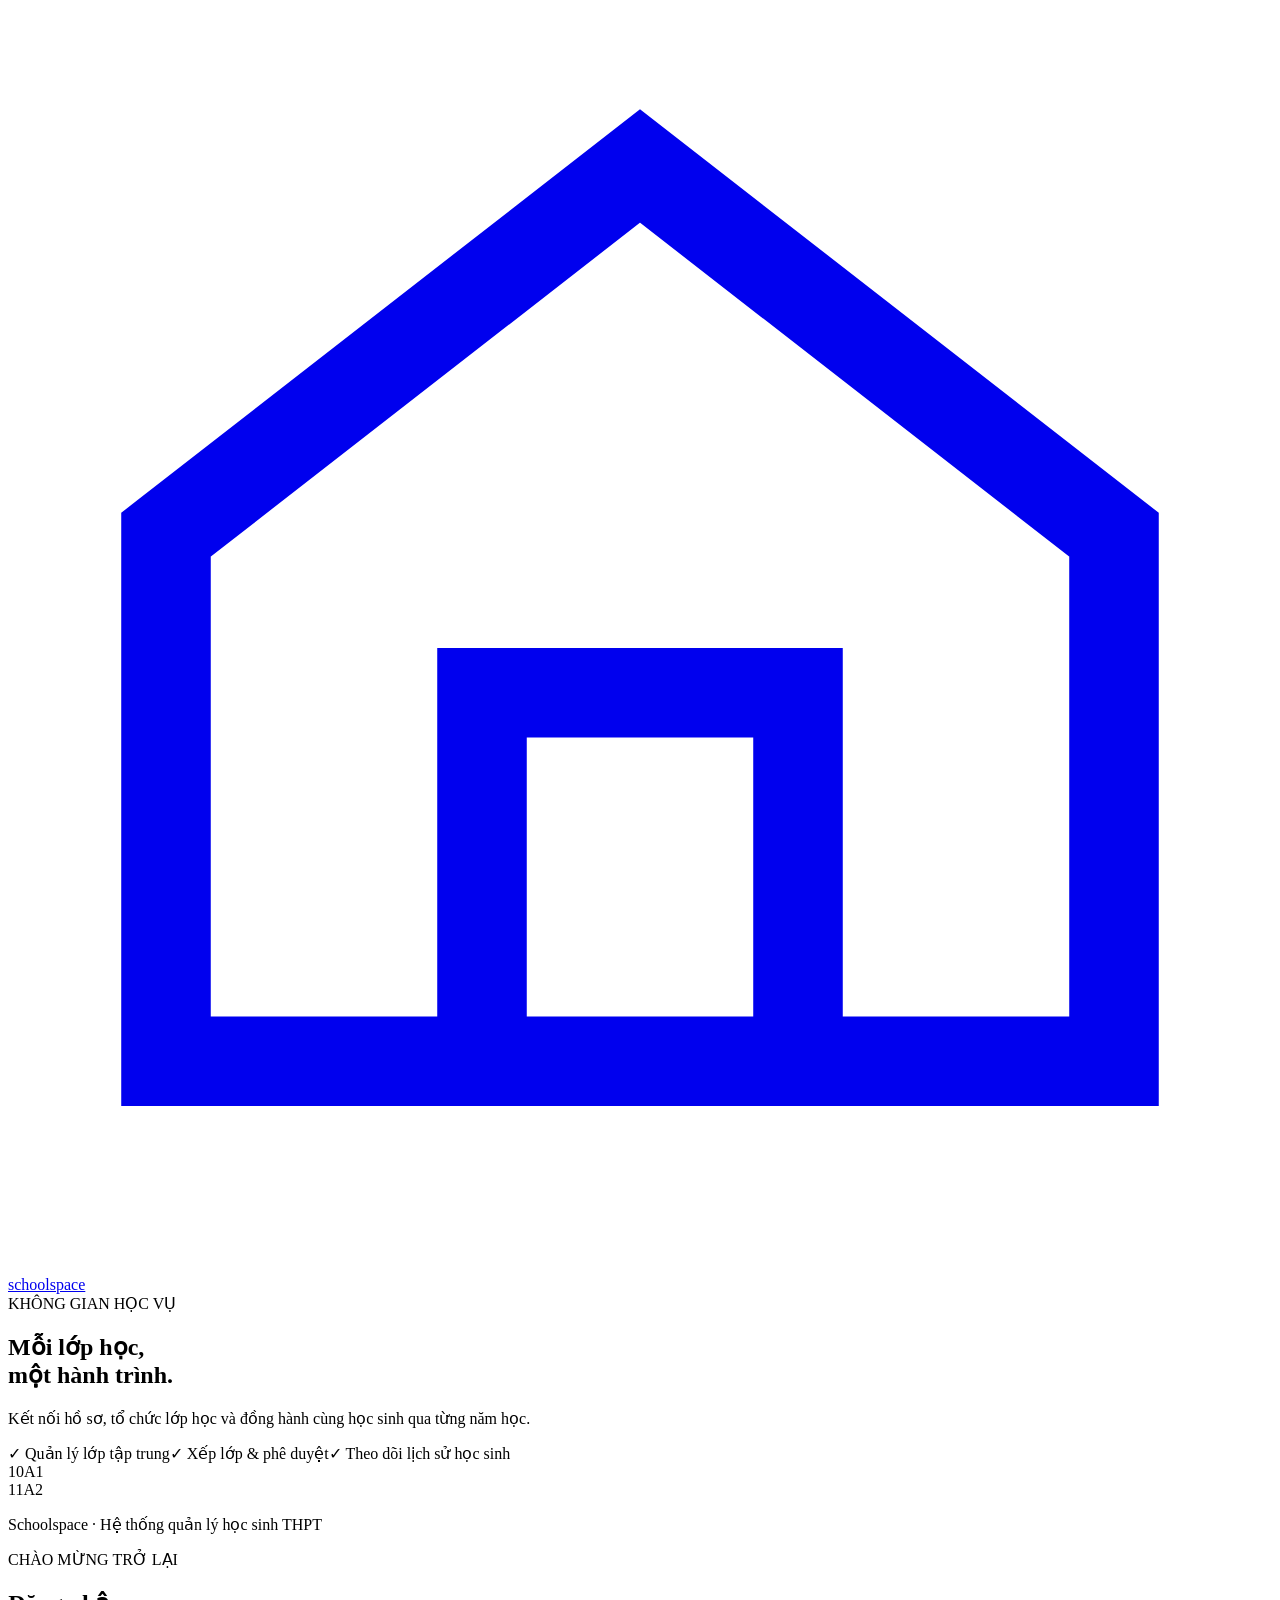
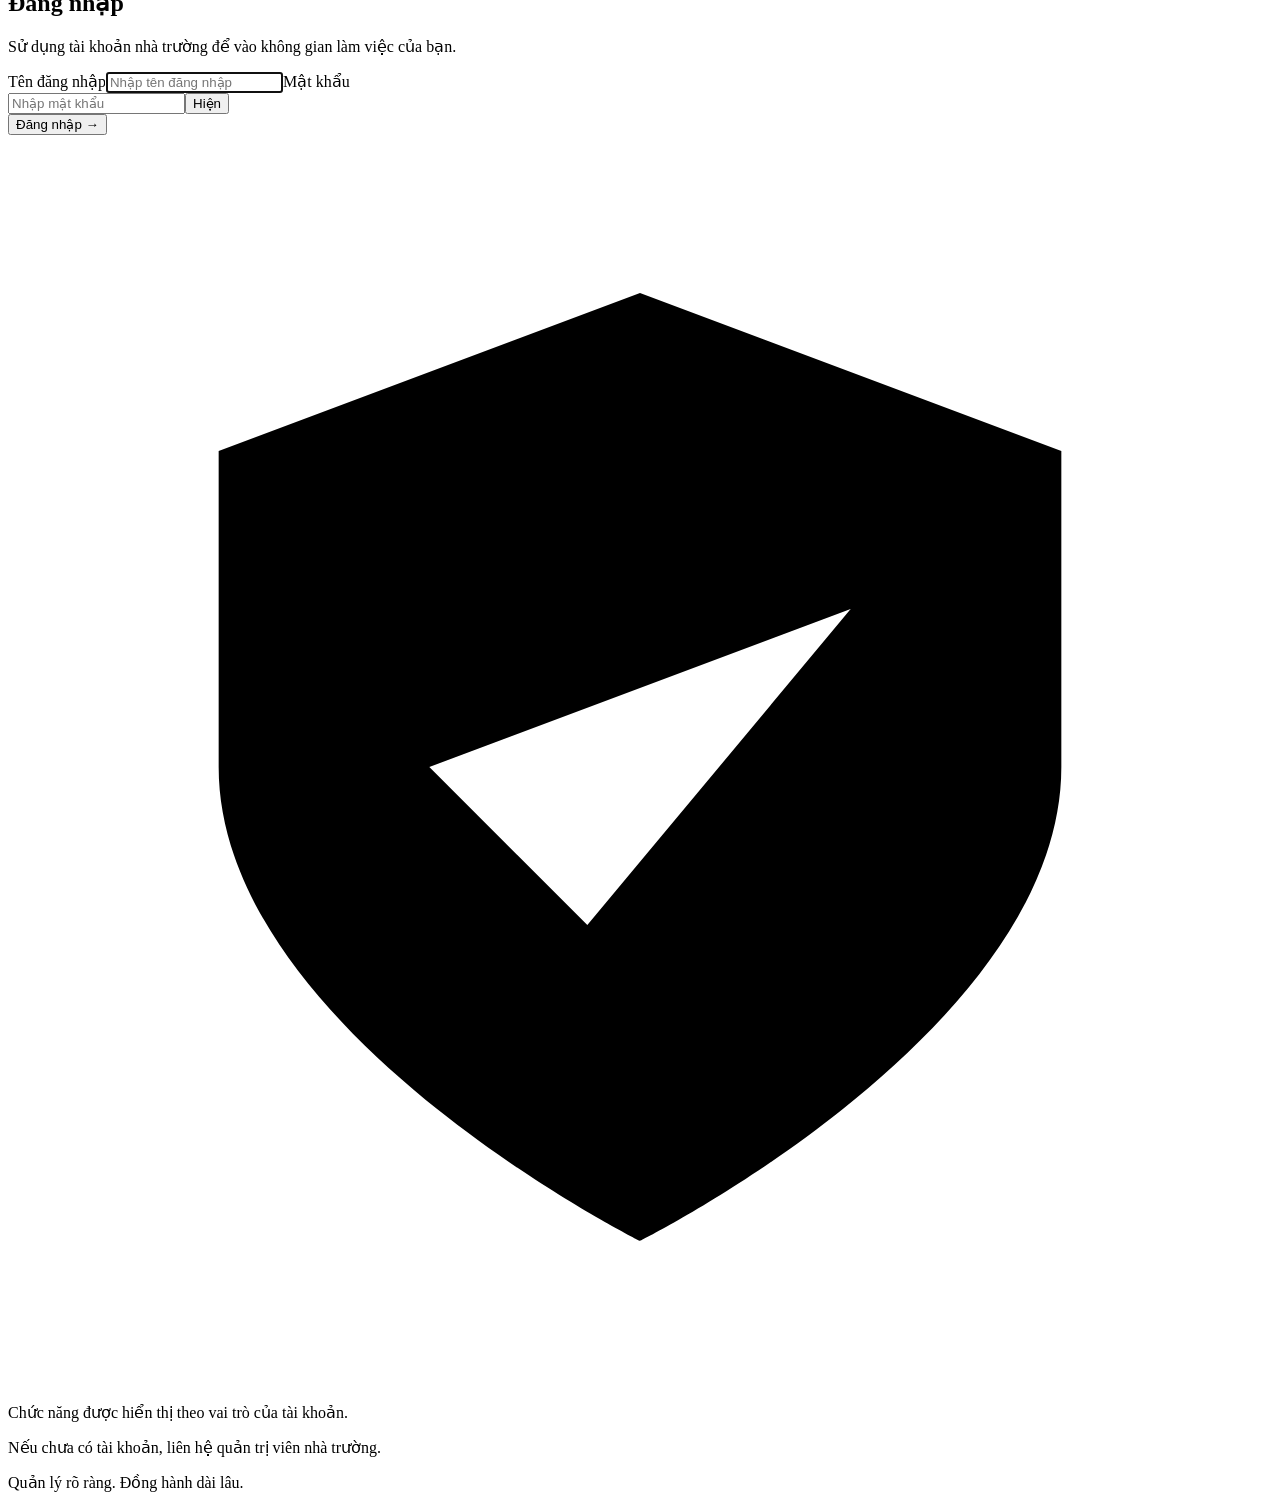
==== src/main/resources/static/login.html @ 65bbe3f7 "update" ====
<!doctype html><html lang="vi"><head><meta charset="utf-8"><meta name="viewport" content="width=device-width,initial-scale=1"><meta name="theme-color" content="#137b71"><title>Đăng nhập · Schoolspace</title><link rel="stylesheet" href="/vendor/bootstrap/bootstrap.min.css"><link rel="stylesheet" href="/css/school.css"><link rel="stylesheet" href="/css/login.css"></head>
<body class="login-page"><main class="login-shell"><section class="login-story" aria-label="Schoolspace"><a class="login-brand" href="/login.html"><span class="login-logo"><svg viewBox="0 0 24 24" fill="none" stroke="currentColor" stroke-width="1.7"><path d="m3 10 9-7 9 7v10H3zM9 20v-7h6v7"/></svg></span>schoolspace</a><div class="story-copy"><span class="story-eyebrow">KHÔNG GIAN HỌC VỤ</span><h1>Mỗi lớp học,<br>một hành trình.</h1><p>Kết nối hồ sơ, tổ chức lớp học và đồng hành cùng học sinh qua từng năm học.</p><div class="story-features"><span>✓ Quản lý lớp tập trung</span><span>✓ Xếp lớp & phê duyệt</span><span>✓ Theo dõi lịch sử học sinh</span></div></div><div class="story-art" aria-hidden="true"><div class="art-orbit orbit-one"></div><div class="art-orbit orbit-two"></div><div class="art-card art-card-one"><span>10A1</span><i></i><i></i><i></i></div><div class="art-card art-card-two"><span>11A2</span><i></i><i></i><i></i></div><div class="art-dot"></div></div><p class="story-footer">Schoolspace · Hệ thống quản lý học sinh THPT</p></section>
<section class="login-form-panel"><div class="login-form-wrap"><span class="eyebrow">CHÀO MỪNG TRỞ LẠI</span><h2>Đăng nhập</h2><p class="login-lead">Sử dụng tài khoản nhà trường để vào không gian làm việc của bạn.</p><form id="loginForm"><div id="loginError" class="alert alert-danger d-none" role="alert"></div><label class="form-label" for="username">Tên đăng nhập</label><input id="username" class="form-control" name="username" autocomplete="username" maxlength="100" placeholder="Nhập tên đăng nhập" required autofocus><label class="form-label mt-4" for="password">Mật khẩu</label><div class="password-field"><input id="password" class="form-control" name="password" type="password" autocomplete="current-password" maxlength="72" placeholder="Nhập mật khẩu" required><button id="togglePassword" class="password-toggle" type="button" aria-label="Hiện mật khẩu" aria-pressed="false">Hiện</button></div><button type="submit" class="btn btn-primary w-100 login-submit" id="loginSubmit">Đăng nhập <span aria-hidden="true">→</span></button></form><div class="login-note"><svg viewBox="0 0 24 24" class="icon"><path d="m12 3 8 3v6c0 5-8 9-8 9s-8-4-8-9V6zM8 12l3 3 5-6"/></svg><span>Chức năng được hiển thị theo vai trò của tài khoản.</span></div><details id="localAccounts" class="local-accounts" hidden><summary>Tài khoản dùng thử trên localhost</summary><div><p><strong>Giáo vụ:</strong> <code>uc09_local_giaovu</code></p><p><strong>Ban Giám hiệu:</strong> <code>uc09_local_bgh</code></p><p class="mb-0">Mật khẩu demo: <code>Test@12345</code></p></div></details><p class="login-help">Nếu chưa có tài khoản, liên hệ quản trị viên nhà trường.</p></div><footer>Quản lý rõ ràng. Đồng hành dài lâu.</footer></section></main><script type="module" src="/js/login.js"></script></body></html>
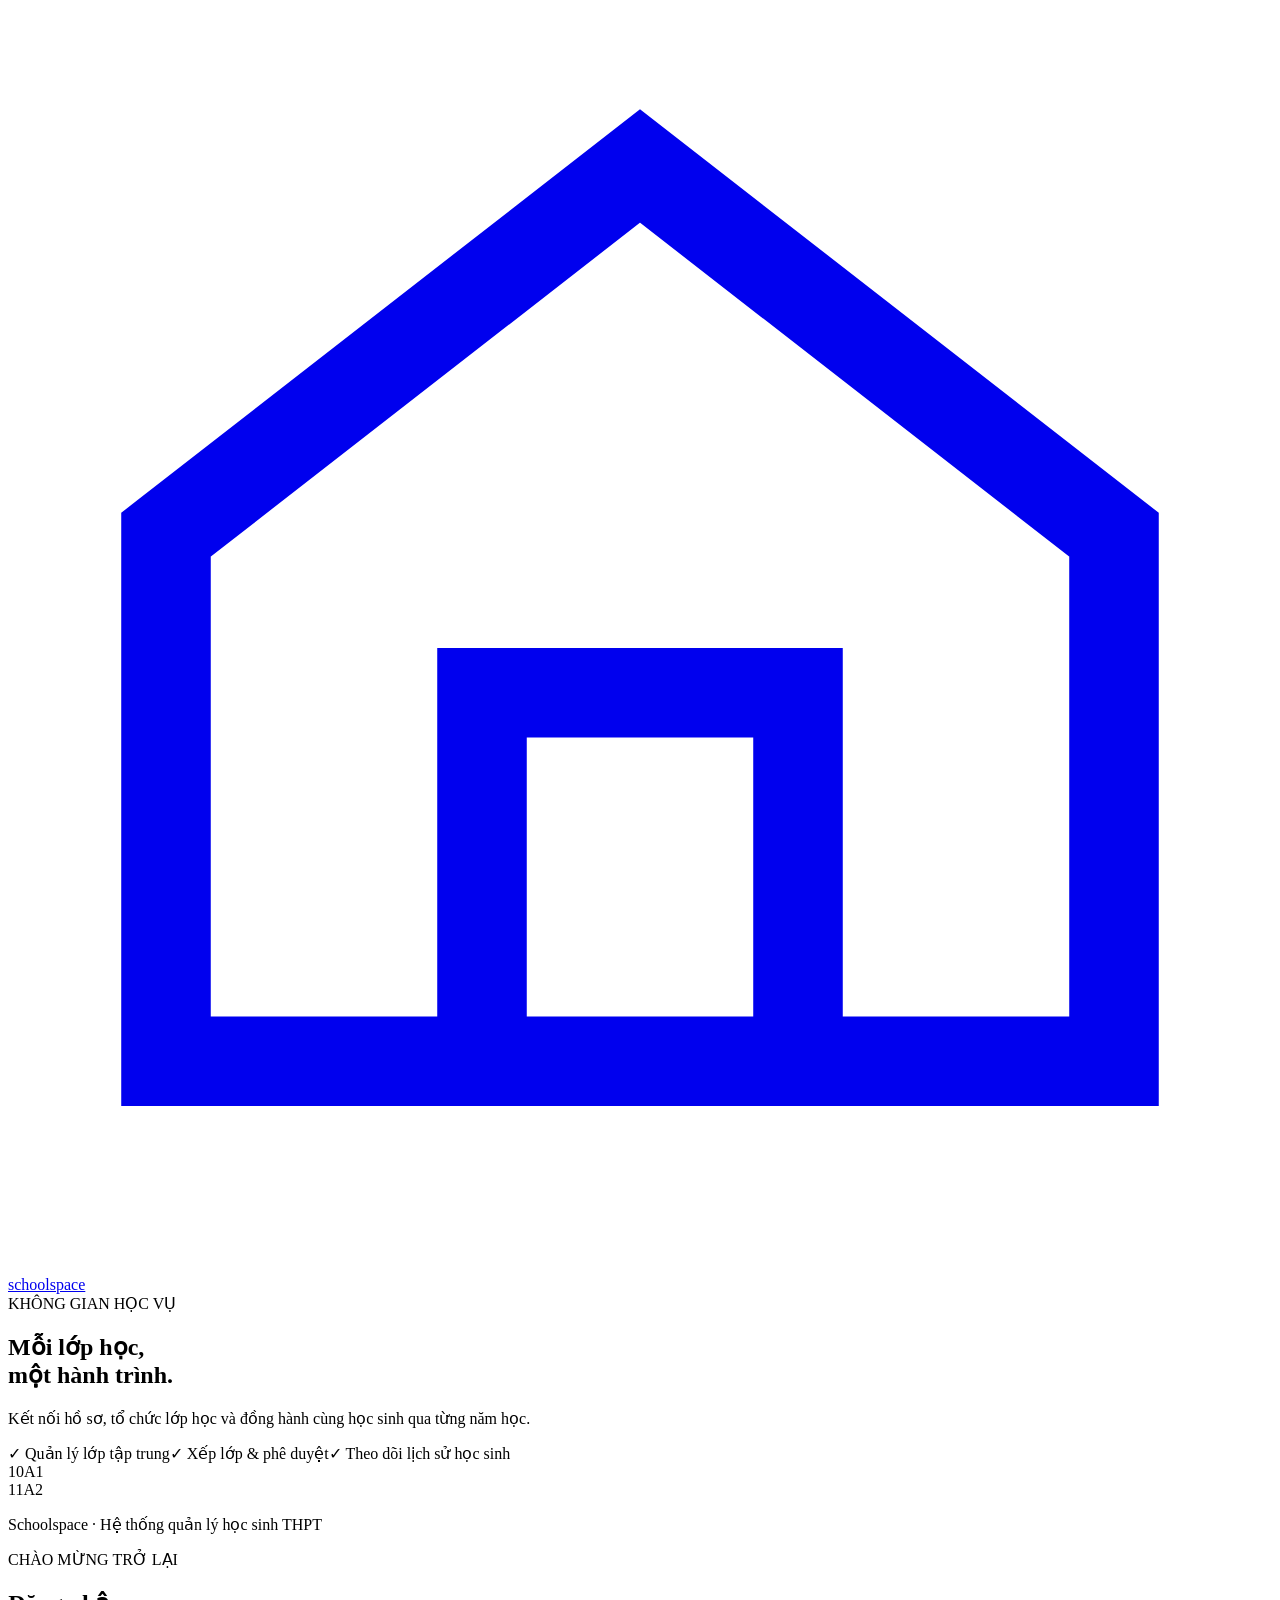
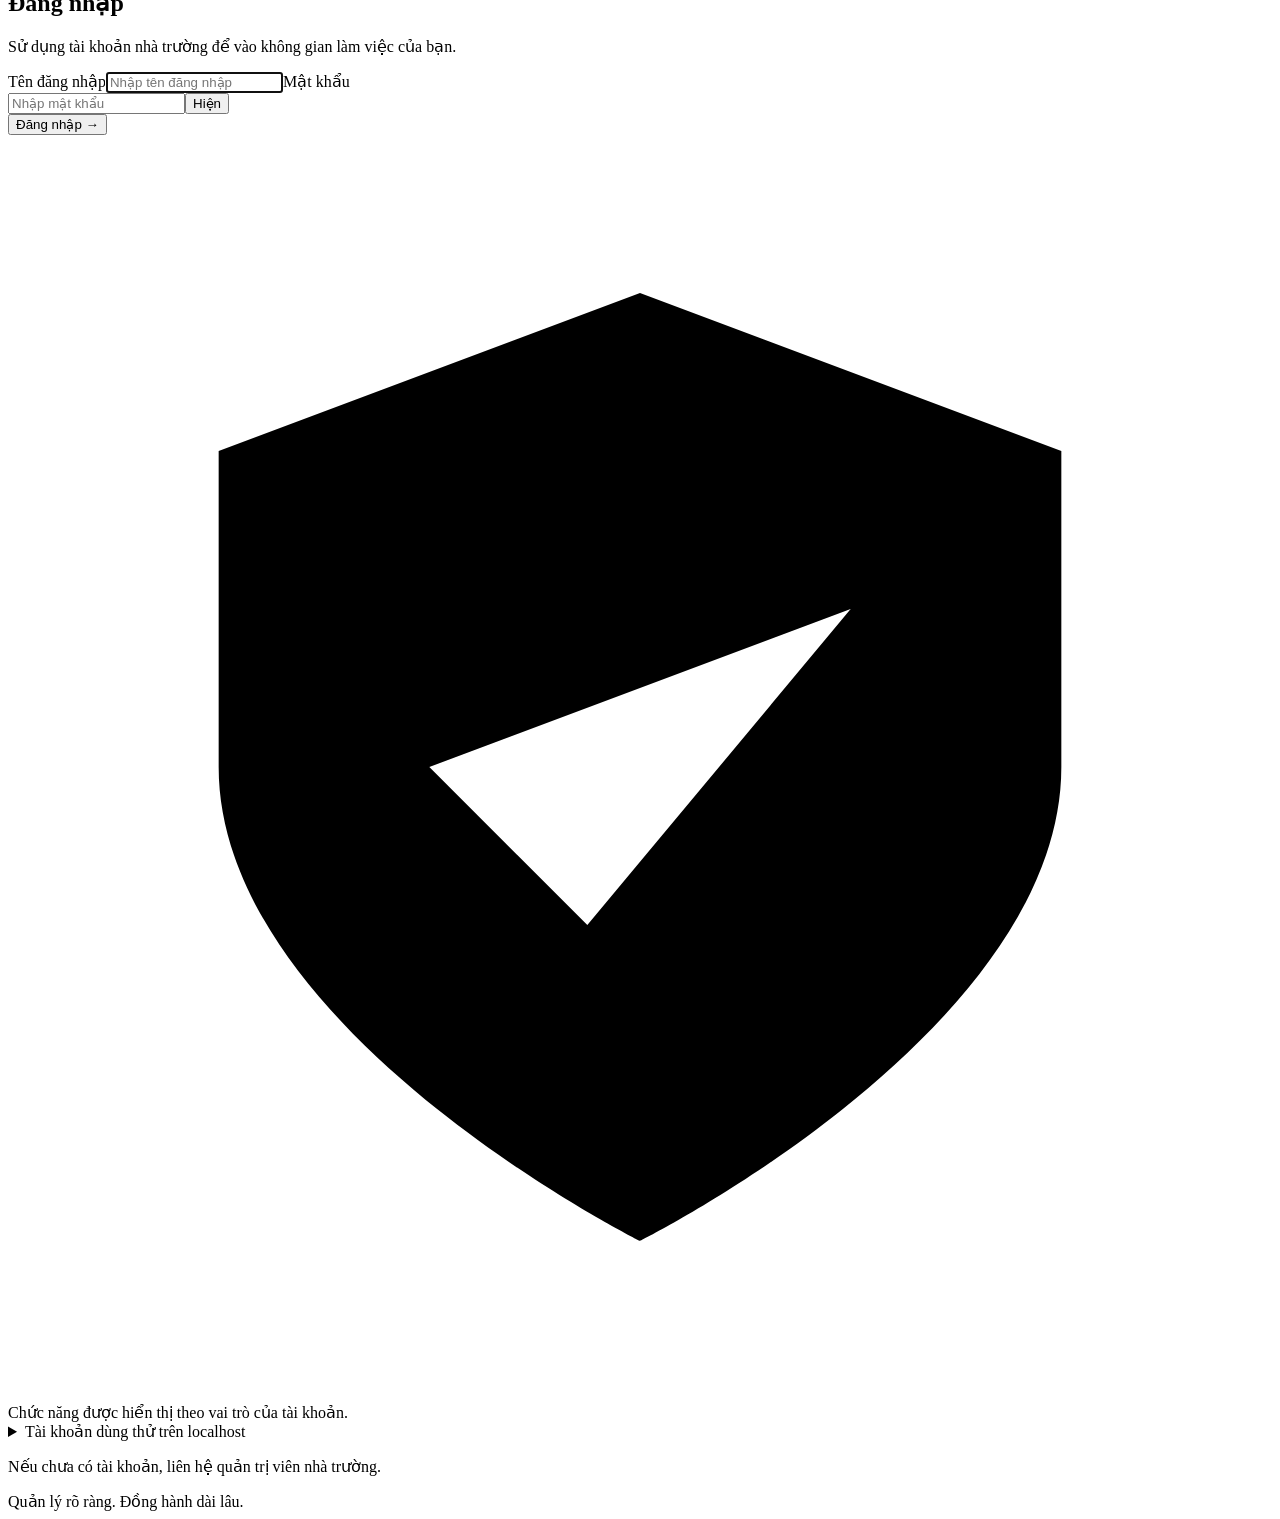
==== commit 7b9d36f7: "update" ====
--- a/src/main/resources/static/login.html
+++ b/src/main/resources/static/login.html
@@ -1,3 +1,125 @@
-<!doctype html><html lang="vi"><head><meta charset="utf-8"><meta name="viewport" content="width=device-width,initial-scale=1"><meta name="theme-color" content="#137b71"><title>Đăng nhập · Schoolspace</title><link rel="stylesheet" href="/vendor/bootstrap/bootstrap.min.css"><link rel="stylesheet" href="/css/school.css"><link rel="stylesheet" href="/css/login.css"></head>
-<body class="login-page"><main class="login-shell"><section class="login-story" aria-label="Schoolspace"><a class="login-brand" href="/login.html"><span class="login-logo"><svg viewBox="0 0 24 24" fill="none" stroke="currentColor" stroke-width="1.7"><path d="m3 10 9-7 9 7v10H3zM9 20v-7h6v7"/></svg></span>schoolspace</a><div class="story-copy"><span class="story-eyebrow">KHÔNG GIAN HỌC VỤ</span><h1>Mỗi lớp học,<br>một hành trình.</h1><p>Kết nối hồ sơ, tổ chức lớp học và đồng hành cùng học sinh qua từng năm học.</p><div class="story-features"><span>✓ Quản lý lớp tập trung</span><span>✓ Xếp lớp & phê duyệt</span><span>✓ Theo dõi lịch sử học sinh</span></div></div><div class="story-art" aria-hidden="true"><div class="art-orbit orbit-one"></div><div class="art-orbit orbit-two"></div><div class="art-card art-card-one"><span>10A1</span><i></i><i></i><i></i></div><div class="art-card art-card-two"><span>11A2</span><i></i><i></i><i></i></div><div class="art-dot"></div></div><p class="story-footer">Schoolspace · Hệ thống quản lý học sinh THPT</p></section>
-<section class="login-form-panel"><div class="login-form-wrap"><span class="eyebrow">CHÀO MỪNG TRỞ LẠI</span><h2>Đăng nhập</h2><p class="login-lead">Sử dụng tài khoản nhà trường để vào không gian làm việc của bạn.</p><form id="loginForm"><div id="loginError" class="alert alert-danger d-none" role="alert"></div><label class="form-label" for="username">Tên đăng nhập</label><input id="username" class="form-control" name="username" autocomplete="username" maxlength="100" placeholder="Nhập tên đăng nhập" required autofocus><label class="form-label mt-4" for="password">Mật khẩu</label><div class="password-field"><input id="password" class="form-control" name="password" type="password" autocomplete="current-password" maxlength="72" placeholder="Nhập mật khẩu" required><button id="togglePassword" class="password-toggle" type="button" aria-label="Hiện mật khẩu" aria-pressed="false">Hiện</button></div><button type="submit" class="btn btn-primary w-100 login-submit" id="loginSubmit">Đăng nhập <span aria-hidden="true">→</span></button></form><div class="login-note"><svg viewBox="0 0 24 24" class="icon"><path d="m12 3 8 3v6c0 5-8 9-8 9s-8-4-8-9V6zM8 12l3 3 5-6"/></svg><span>Chức năng được hiển thị theo vai trò của tài khoản.</span></div><details id="localAccounts" class="local-accounts" hidden><summary>Tài khoản dùng thử trên localhost</summary><div><p><strong>Giáo vụ:</strong> <code>uc09_local_giaovu</code></p><p><strong>Ban Giám hiệu:</strong> <code>uc09_local_bgh</code></p><p class="mb-0">Mật khẩu demo: <code>Test@12345</code></p></div></details><p class="login-help">Nếu chưa có tài khoản, liên hệ quản trị viên nhà trường.</p></div><footer>Quản lý rõ ràng. Đồng hành dài lâu.</footer></section></main><script type="module" src="/js/login.js"></script></body></html>+<!doctype html>
+<html lang="vi">
+  <head>
+    <meta charset="utf-8" />
+    <meta name="viewport" content="width=device-width,initial-scale=1" />
+    <meta name="theme-color" content="#137b71" />
+    <title>Đăng nhập · Schoolspace</title>
+    <link rel="stylesheet" href="/vendor/bootstrap/bootstrap.min.css" />
+    <link rel="stylesheet" href="/css/school.css" />
+    <link rel="stylesheet" href="/css/login.css" />
+  </head>
+  <body class="login-page">
+    <main class="login-shell">
+      <section class="login-story" aria-label="Schoolspace">
+        <a class="login-brand" href="/login.html"
+          ><span class="login-logo"
+            ><svg
+              viewBox="0 0 24 24"
+              fill="none"
+              stroke="currentColor"
+              stroke-width="1.7"
+            >
+              <path d="m3 10 9-7 9 7v10H3zM9 20v-7h6v7" /></svg></span
+          >schoolspace</a
+        >
+        <div class="story-copy">
+          <span class="story-eyebrow">KHÔNG GIAN HỌC VỤ</span>
+          <h1>Mỗi lớp học,<br />một hành trình.</h1>
+          <p>
+            Kết nối hồ sơ, tổ chức lớp học và đồng hành cùng học sinh qua từng
+            năm học.
+          </p>
+          <div class="story-features">
+            <span>✓ Quản lý lớp tập trung</span
+            ><span>✓ Xếp lớp & phê duyệt</span
+            ><span>✓ Theo dõi lịch sử học sinh</span>
+          </div>
+        </div>
+        <div class="story-art" aria-hidden="true">
+          <div class="art-orbit orbit-one"></div>
+          <div class="art-orbit orbit-two"></div>
+          <div class="art-card art-card-one">
+            <span>10A1</span><i></i><i></i><i></i>
+          </div>
+          <div class="art-card art-card-two">
+            <span>11A2</span><i></i><i></i><i></i>
+          </div>
+          <div class="art-dot"></div>
+        </div>
+        <p class="story-footer">Schoolspace · Hệ thống quản lý học sinh THPT</p>
+      </section>
+      <section class="login-form-panel">
+        <div class="login-form-wrap">
+          <span class="eyebrow">CHÀO MỪNG TRỞ LẠI</span>
+          <h2>Đăng nhập</h2>
+          <p class="login-lead">
+            Sử dụng tài khoản nhà trường để vào không gian làm việc của bạn.
+          </p>
+          <form id="loginForm">
+            <div
+              id="loginError"
+              class="alert alert-danger d-none"
+              role="alert"
+            ></div>
+            <label class="form-label" for="username">Tên đăng nhập</label
+            ><input
+              id="username"
+              class="form-control"
+              name="username"
+              autocomplete="username"
+              maxlength="100"
+              placeholder="Nhập tên đăng nhập"
+              required
+              autofocus
+            /><label class="form-label mt-4" for="password">Mật khẩu</label>
+            <div class="password-field">
+              <input
+                id="password"
+                class="form-control"
+                name="password"
+                type="password"
+                autocomplete="current-password"
+                maxlength="72"
+                placeholder="Nhập mật khẩu"
+                required
+              /><button
+                id="togglePassword"
+                class="password-toggle"
+                type="button"
+                aria-label="Hiện mật khẩu"
+                aria-pressed="false"
+              >
+                Hiện
+              </button>
+            </div>
+            <button
+              type="submit"
+              class="btn btn-primary w-100 login-submit"
+              id="loginSubmit"
+            >
+              Đăng nhập <span aria-hidden="true">→</span>
+            </button>
+          </form>
+          <div class="login-note">
+            <svg viewBox="0 0 24 24" class="icon">
+              <path d="m12 3 8 3v6c0 5-8 9-8 9s-8-4-8-9V6zM8 12l3 3 5-6" /></svg
+            ><span>Chức năng được hiển thị theo vai trò của tài khoản.</span>
+          </div>
+          <details id="localAccounts" class="local-accounts">
+            <summary>Tài khoản dùng thử trên localhost</summary>
+            <div>
+              <p><strong>Quản trị viên:</strong> <code>admin</code></p>
+              <p class="mb-0">Mật khẩu demo: <code>adminpassword</code></p>
+            </div>
+          </details>
+          <p class="login-help">
+            Nếu chưa có tài khoản, liên hệ quản trị viên nhà trường.
+          </p>
+        </div>
+        <footer>Quản lý rõ ràng. Đồng hành dài lâu.</footer>
+      </section>
+    </main>
+    <script type="module" src="/js/login.js"></script>
+  </body>
+</html>
